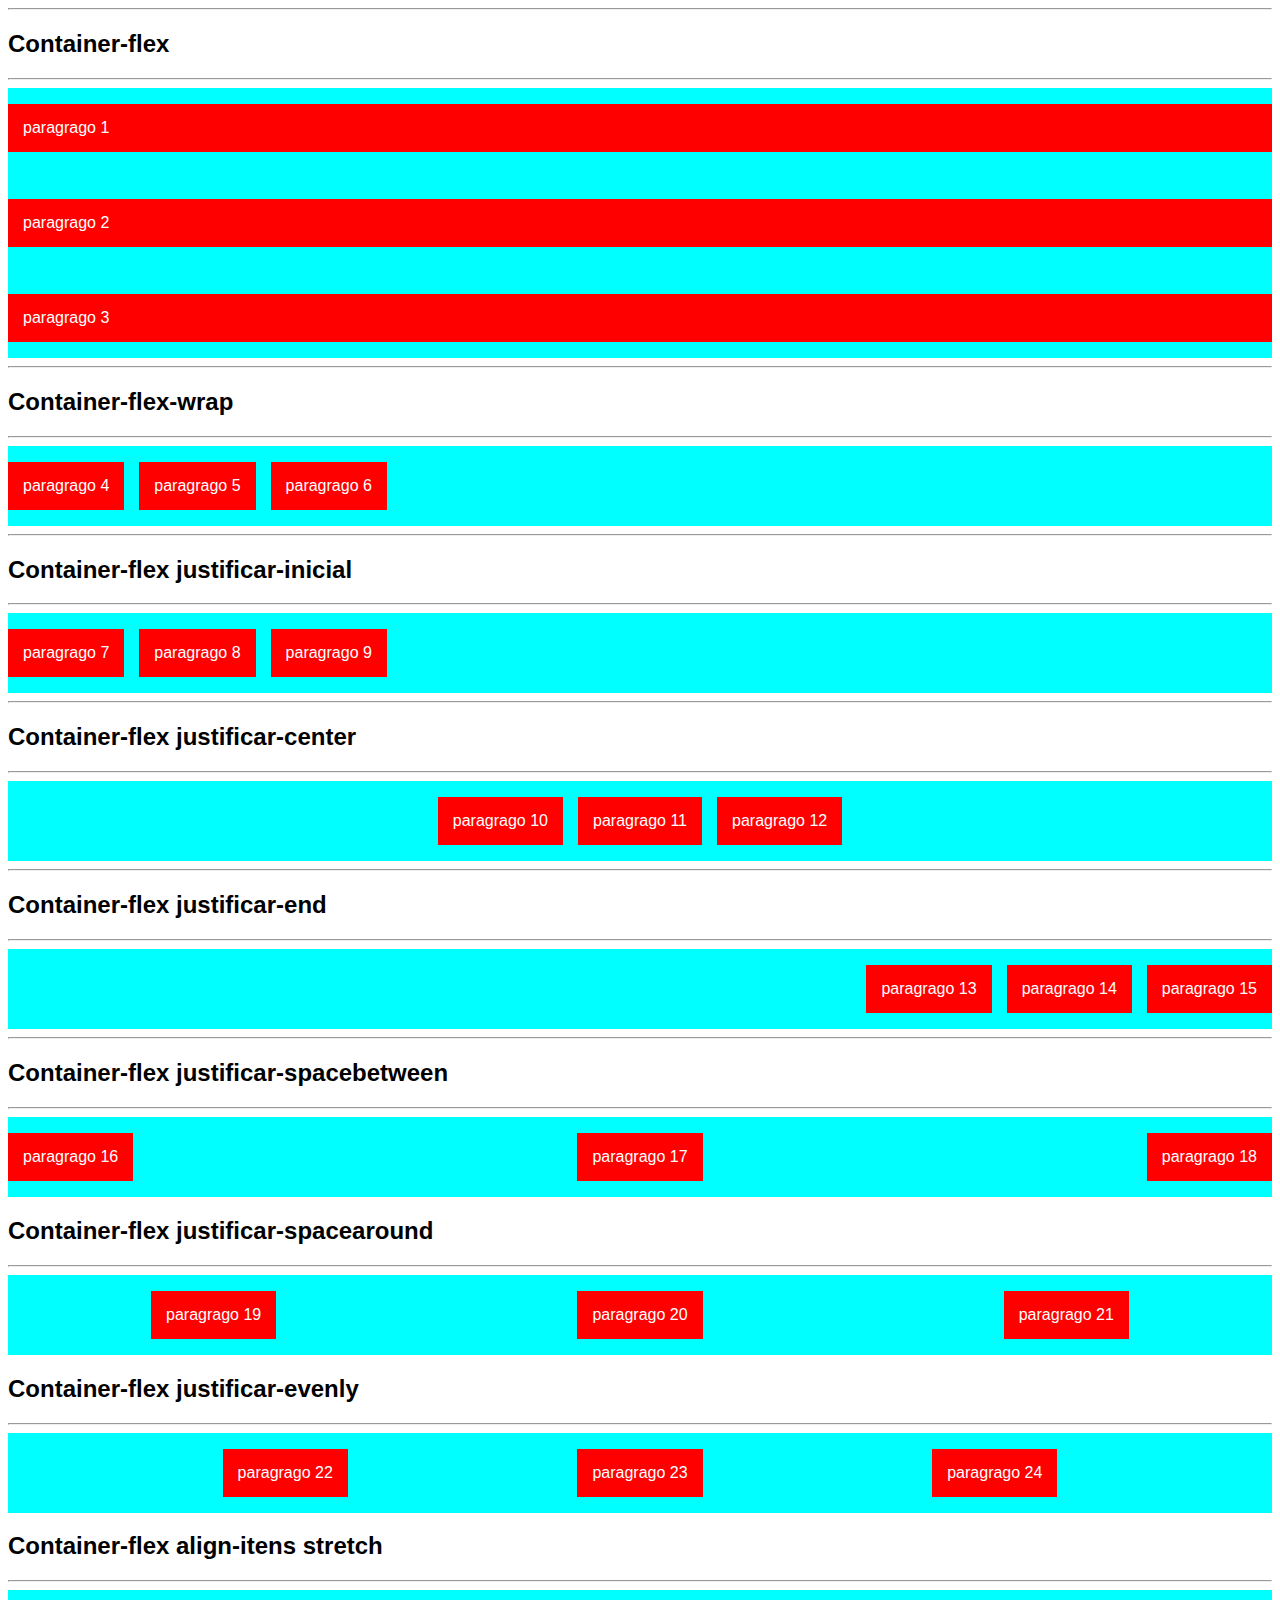
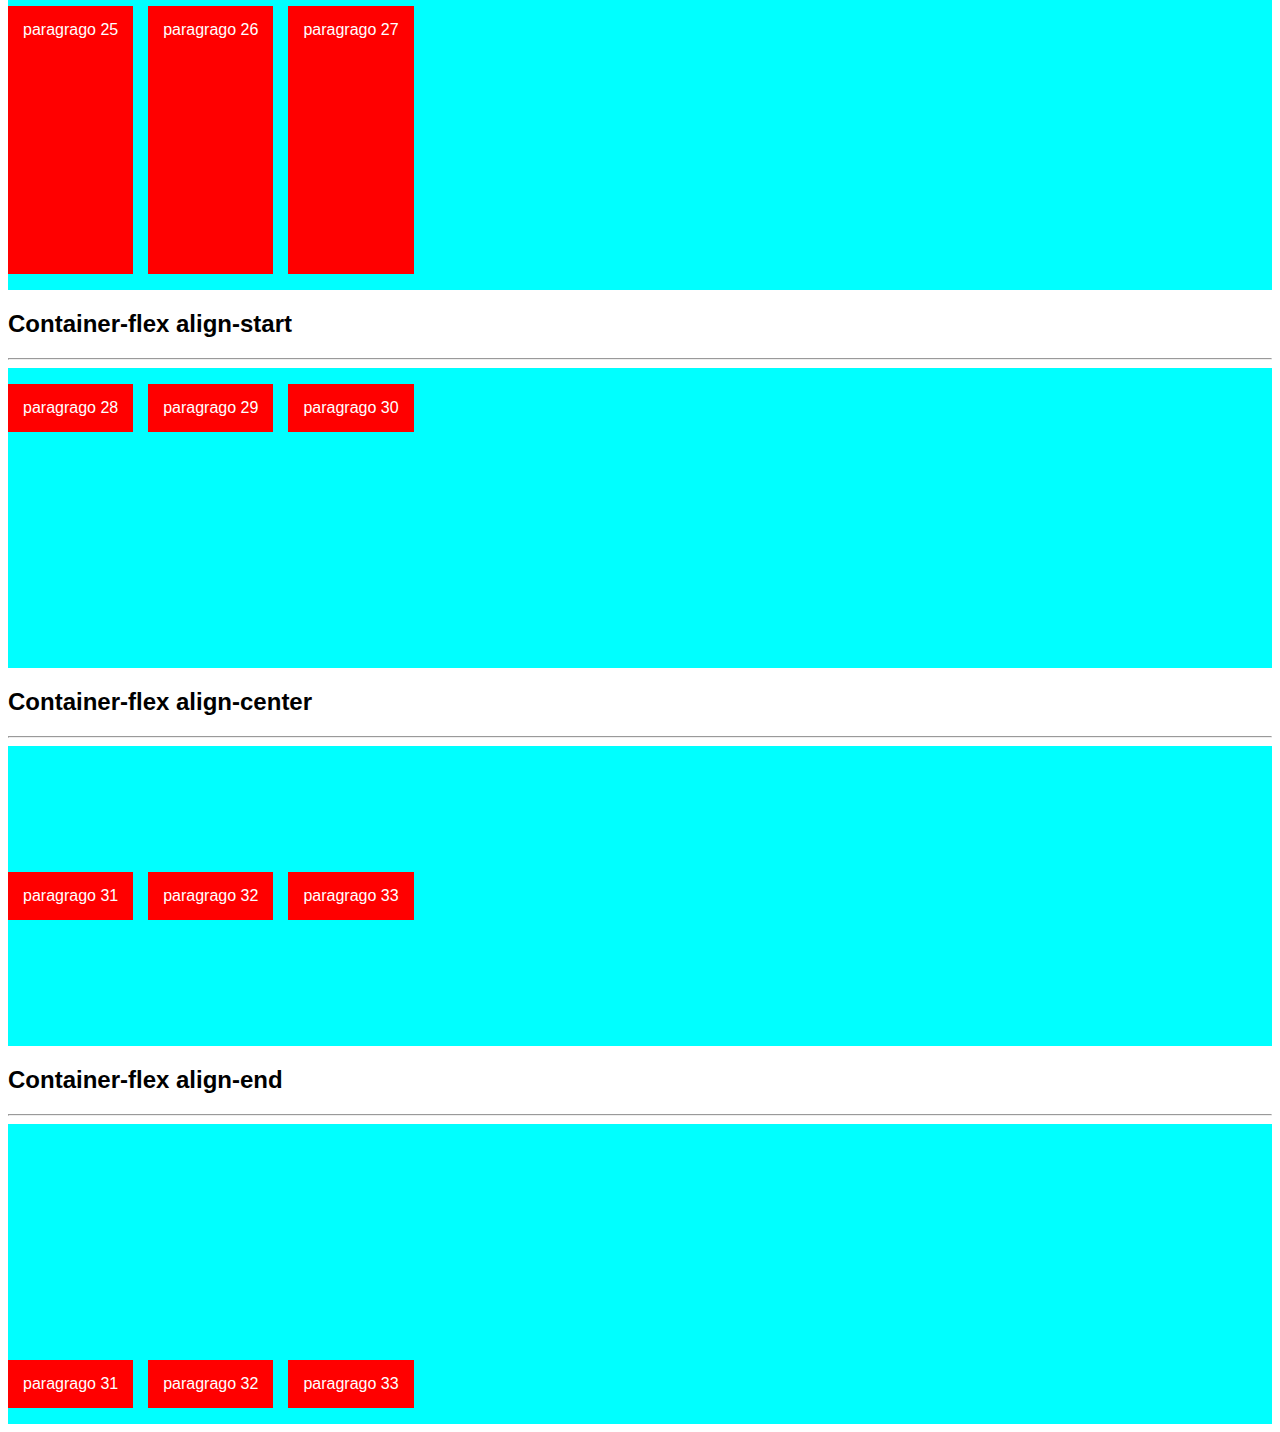
==== index.html @ 96dbb6f4 "first commit" ====
<!DOCTYPE html>
<html lang="en">
<head>
    <meta charset="UTF-8">
    <meta name="viewport" content="width=device-width, initial-scale=1.0">
    <title>FLEX</title>
    <link rel="stylesheet" href="index.css">
</head>
<body>
    <!--inicio do primeiro container-flex-->
    <hr>
    <h2>Container-flex</h2>
    <hr>
        <section class="container-flex">
            <p class="itens-flex">paragrago 1</p>
            <p class="itens-flex">paragrago 2</p>
            <p class="itens-flex">paragrago 3</p>
        </section>
    <!--final do primeiro container-flex-->
    <hr>
    <h2>Container-flex-wrap</h2>
    <hr>
        <section class="container-flex whap">
            <p class="itens-flex whap">paragrago 4</p>
            <p class="itens-flex whap">paragrago 5</p>
            <p class="itens-flex whap" >paragrago 6</p>
        </section>
    <hr>
    <h2>Container-flex justificar-inicial</h2>
    <hr>
        <section class="container-flex justificar-inicial">
            <p class="itens-flex inicial">paragrago 7</p>
            <p class="itens-flex inicial">paragrago 8</p>
            <p class="itens-flex inicial" >paragrago 9</p>
        </section>
    <hr>
    <h2>Container-flex justificar-center</h2>
    <hr>
        <section class="container-flex justificar-center">
            <p class="itens-flex center">paragrago 10</p>
            <p class="itens-flex center">paragrago 11</p>
            <p class="itens-flex center" >paragrago 12</p>
        </section>   
    <hr>
    <h2>Container-flex justificar-end</h2>
    <hr>
        <section class="container-flex justificar-end">
            <p class="itens-flex end">paragrago 13</p>
            <p class="itens-flex end">paragrago 14</p>
            <p class="itens-flex end" >paragrago 15</p>
        </section>      
    <hr>
    <h2>Container-flex justificar-spacebetween</h2>
    <hr>
        <section class="container-flex justificar-spacebetween">
            <p class="itens-flex spacebetween">paragrago 16</p>
            <p class="itens-flex spacebetween">paragrago 17</p>
            <p class="itens-flex spacebetween" >paragrago 18</p>
        </section> 
    <h2>Container-flex justificar-spacearound</h2>
    <hr>
        <section class="container-flex justificar-spacearound">
            <p class="itens-flex spacearound">paragrago 19</p>
            <p class="itens-flex spacearound">paragrago 20</p>
            <p class="itens-flex spacearound" >paragrago 21</p>
        </section>  
    <h2>Container-flex justificar-evenly</h2>
    <hr>
        <section class="container-flex justificar-evenly">
            <p class="itens-flex evenly">paragrago 22</p>
            <p class="itens-flex evenly">paragrago 23</p>
            <p class="itens-flex evenly" >paragrago 24</p>
        </section>
    <h2>Container-flex align-itens stretch</h2>
    <hr>
        <section class="container-flex align-itens">
            <p class="itens-flex itens">paragrago 25</p>
            <p class="itens-flex itens">paragrago 26</p>
            <p class="itens-flex itens" >paragrago 27</p>
        </section> 
    <h2>Container-flex align-start</h2>
    <hr>
        <section class="container-flex align-start">
            <p class="itens-flex start">paragrago 28</p>
            <p class="itens-flex start">paragrago 29</p>
            <p class="itens-flex start" >paragrago 30</p>
        </section>                     
    <h2>Container-flex align-center</h2>
    <hr>
        <section class="container-flex align-center">
            <p class="itens-flex center">paragrago 31</p>
            <p class="itens-flex center">paragrago 32</p>
            <p class="itens-flex center" >paragrago 33</p>
        </section>  
    <h2>Container-flex align-end</h2>
    <hr>
        <section class="container-flex align-end">
            <p class="itens-flex end">paragrago 31</p>
            <p class="itens-flex end">paragrago 32</p>
            <p class="itens-flex end" >paragrago 33</p>
        </section>  

    <script src="script.js"></script>
</body>
</html>
---- index.css ----
/*O flex vai sempre se ajustar independente da quantidade de elementos que tenhamos*/
h1, h2, p{
    font-family: Verdana, Geneva, Tahoma, sans-serif;
}
/*componente pai onde é aplicado o flex*/
/*quando aplicado um display flex o padrão da direção dos itens é em row ou na horizontal*/
.container-flex{
    /*Ativamos um flex utilizando uma classe pai e anotando-a com "display: flex;"*/
    display: flex;
   
    background-color: aqua;
    /*GAP É O ESPAÇAMENTO ENTRE OS ITENS E ELE PODE SER UTILIZADO NO COMPONENTE PAI*/
    gap: 15px;
    /*EM FLEX-DIRECTION TEMOS AS POSSIVEIS DIREÇÕES DOS ITENS, ISSO É DEFINIDO NO COMPONENTE PAI*/
    flex-direction: column ;
    
}

/*itens filhos que estão dentro do componente flex pai*/
.itens-flex{
    background-color: red;
    padding: 15px;
    color: white;
    /*MAS CASO QUEIRA ADICIONAR O ESPAÇAMENTO NO CONTAINER FILHO VOCÊ PODE UTILIZAR O MARGIN*/

}
/*Quebra de linha == wrap dessa forma temos uma responsividade padrão*/
/*os valores default na hora de definir um displey flex são flex-direction: row, flex-wrep: no-wrep*/
.whap{
    flex-wrap: wrap;
    flex-direction: row;
}
/*justitfy content é uma manira de trabalhar com o posicionamento dos itens na horizontal*/
.justificar-inicial{
    flex-direction: row;
    justify-content: initial;
}
.justificar-center{
    flex-direction: row;
    justify-content: center;
}
.justificar-end{
    flex-direction: row;
    justify-content: end;
}
/*o space-between vai espaçar os itens na maxima largura que você tem na tela mantendo o mesmo espaçamento entre os itens*/
.justificar-spacebetween{
    flex-direction: row;
    justify-content: space-between;
}
/*O spacearound é quase a mesma coisa que o spacebetween a unica diferença é que ele deixa um respiro aos redores também*/
.justificar-spacearound{
    flex-direction: row;
    justify-content: space-around;
}
/*O spaceevenly ele adiciona um espaçamento igual tanto entre os itens quanto ao redor dos itens*/
.justificar-evenly{
    flex-direction: row;
    justify-content: space-evenly;
}
/*O align-itens é uma forma de organizar os itens verticalmente */
/*A propriedade padrão do align-itens é o stretch que procura ocupar o maior espaço possivel*/
.align-itens{
    align-items: stretch;
    flex-direction: row;
    height: 300px;
}
.align-start{
    flex-direction: row ;
    height: 300px;
    align-items: start;
}
.align-center{
    flex-direction: row ;
    height: 300px;
    align-items: center;
}
.align-end{
    flex-direction: row ;
    height: 300px;
    align-items: end;
}
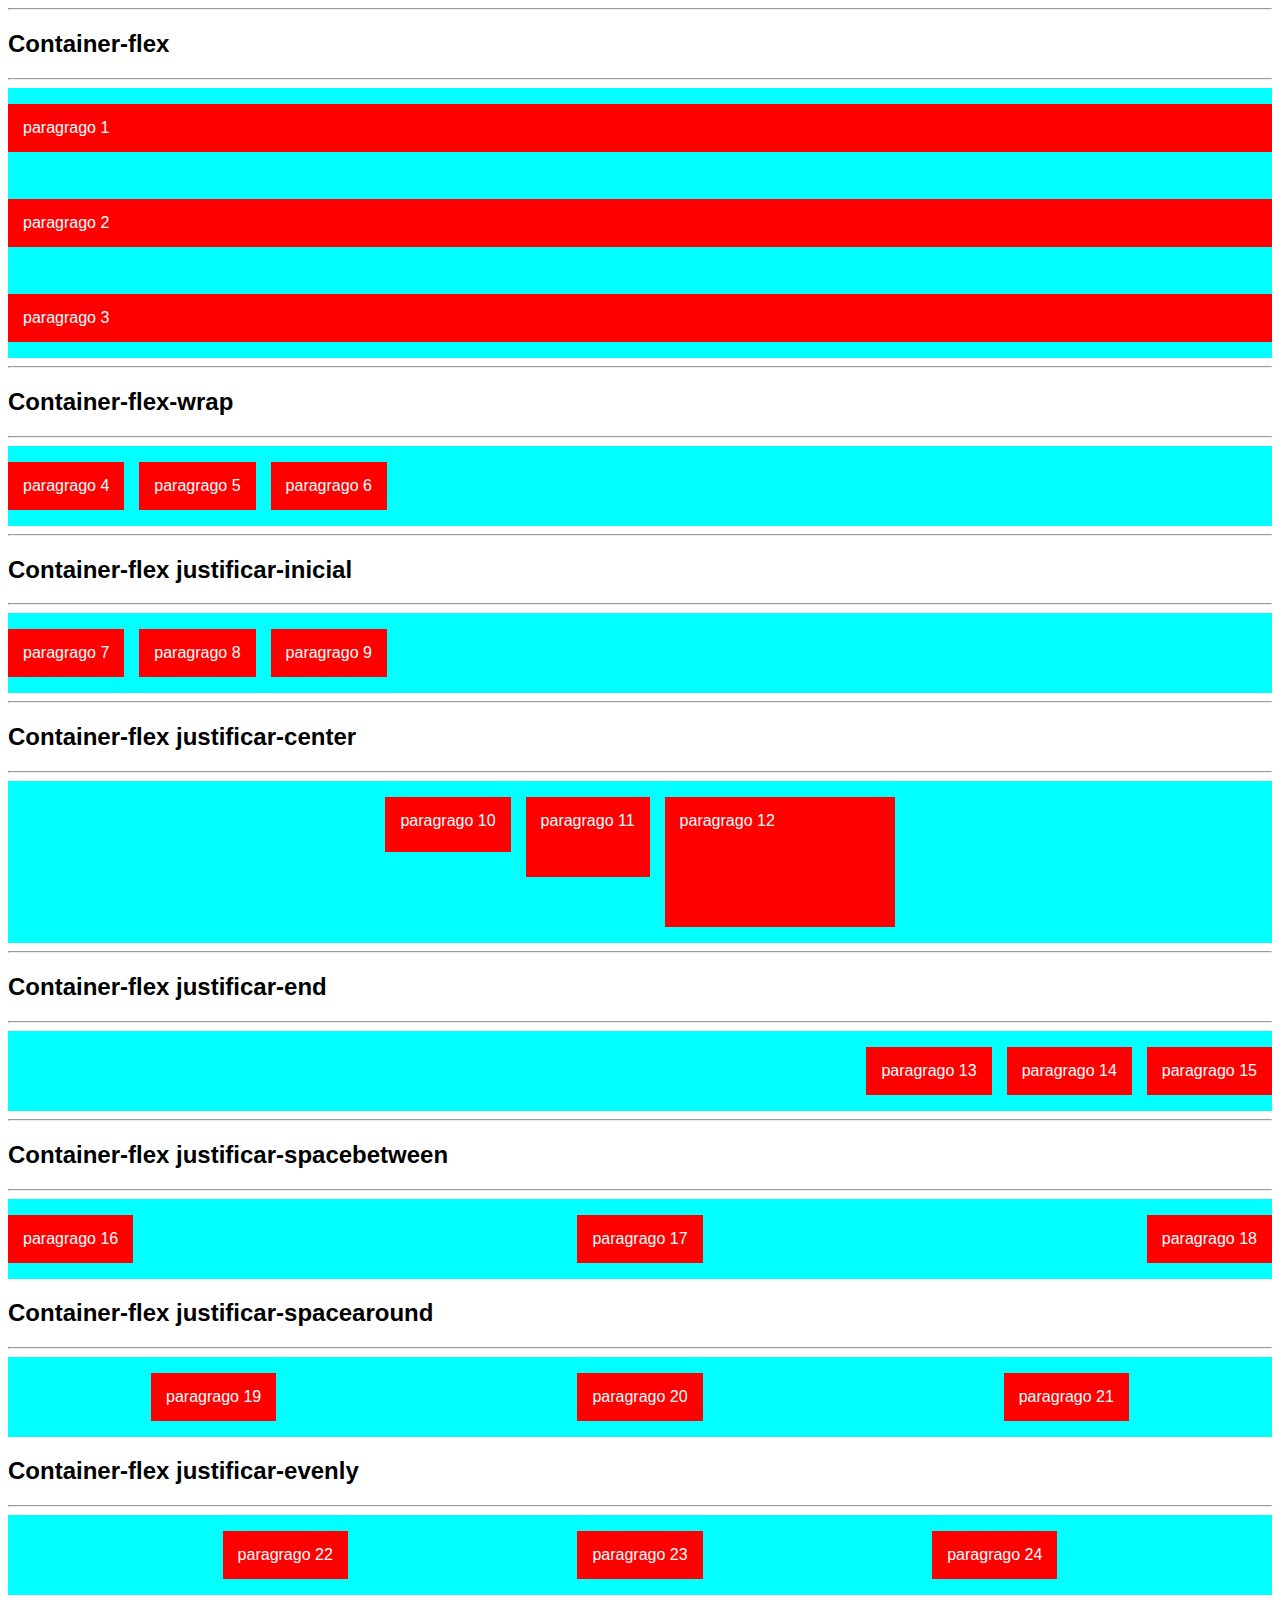
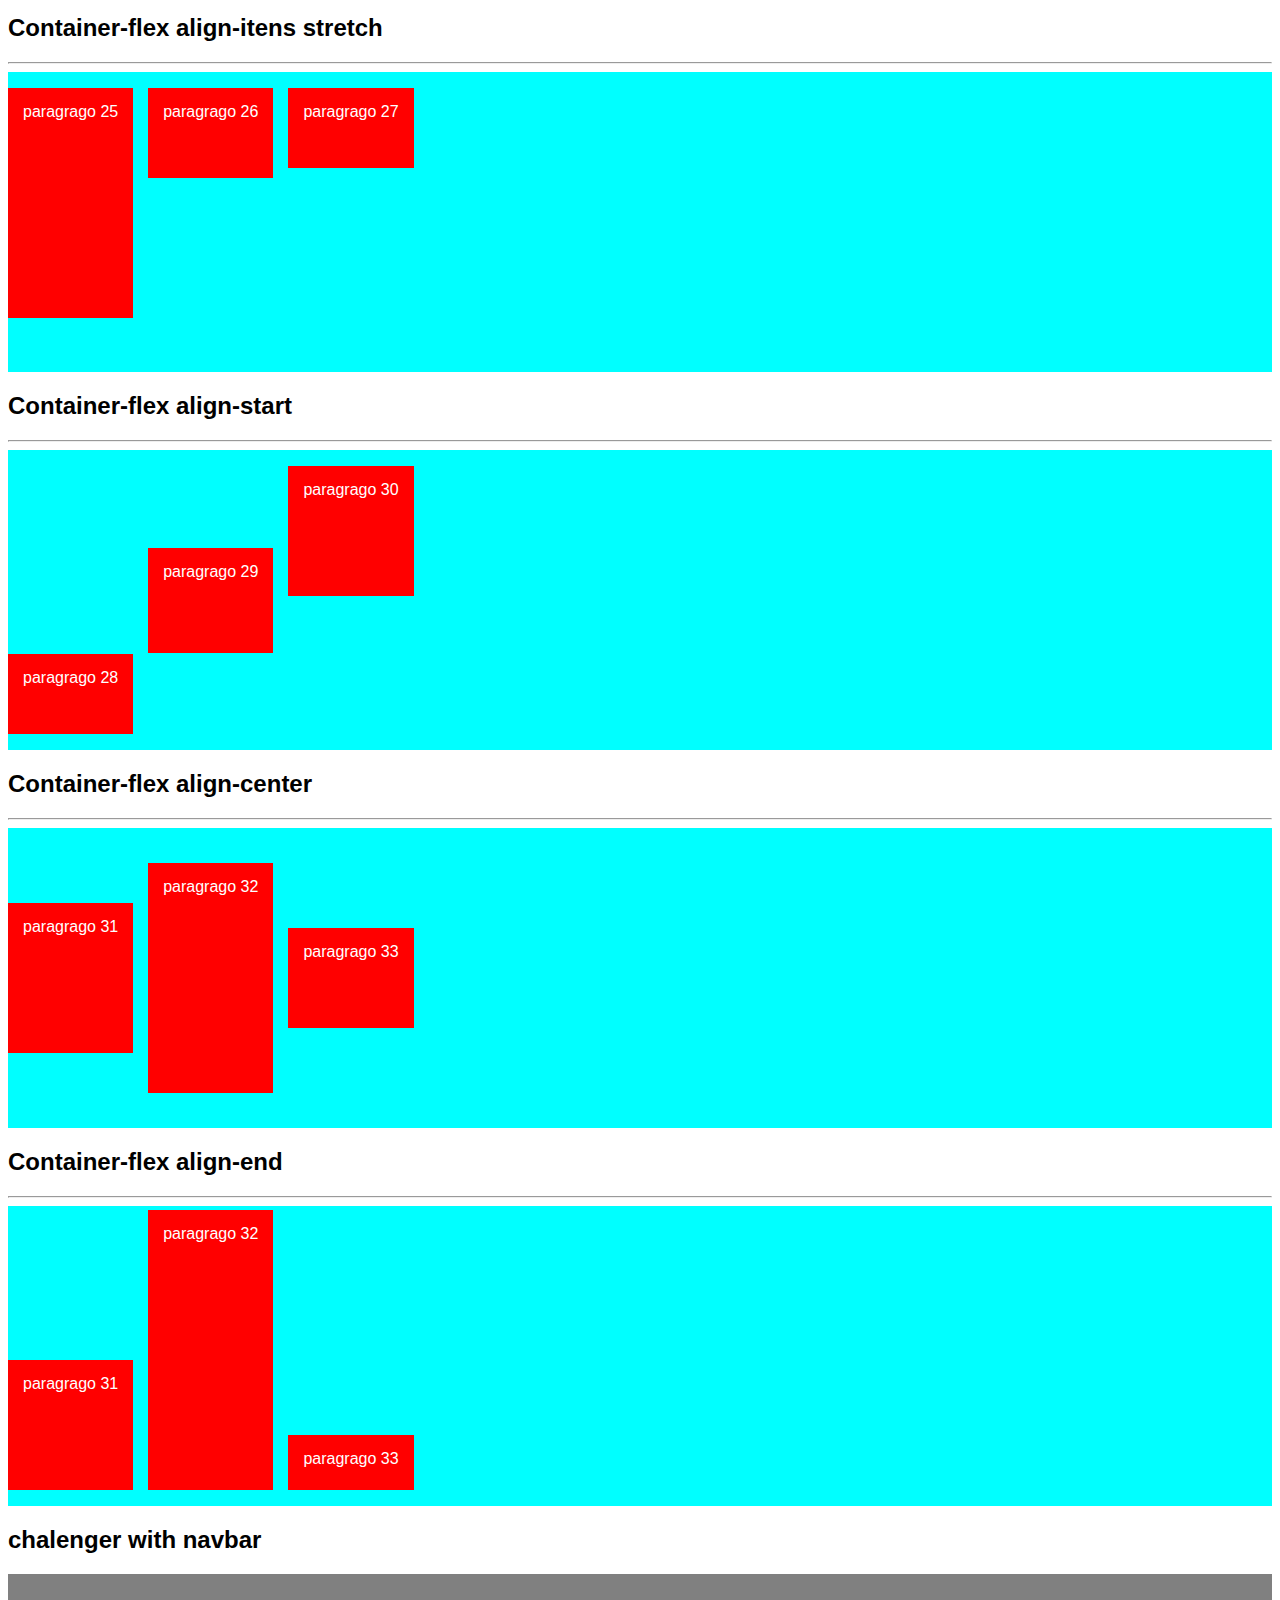
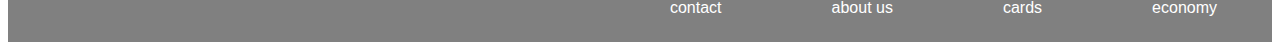
==== commit c23fb485: "final changes to flex-box layout!!!" ====
--- a/index.html
+++ b/index.html
@@ -37,9 +37,9 @@
     <h2>Container-flex justificar-center</h2>
     <hr>
         <section class="container-flex justificar-center">
-            <p class="itens-flex center">paragrago 10</p>
-            <p class="itens-flex center">paragrago 11</p>
-            <p class="itens-flex center" >paragrago 12</p>
+            <p class="itens-flex center10">paragrago 10</p>
+            <p class="itens-flex center11">paragrago 11</p>
+            <p class="itens-flex center12" >paragrago 12</p>
         </section>   
     <hr>
     <h2>Container-flex justificar-end</h2>
@@ -74,31 +74,41 @@
     <h2>Container-flex align-itens stretch</h2>
     <hr>
         <section class="container-flex align-itens">
-            <p class="itens-flex itens">paragrago 25</p>
-            <p class="itens-flex itens">paragrago 26</p>
-            <p class="itens-flex itens" >paragrago 27</p>
+            <p class="itens-flex itens25">paragrago 25</p>
+            <p class="itens-flex itens26">paragrago 26</p>
+            <p class="itens-flex itens27" >paragrago 27</p>
         </section> 
-    <h2>Container-flex align-start</h2>
+    <h2 id="here">Container-flex align-start</h2>
     <hr>
         <section class="container-flex align-start">
-            <p class="itens-flex start">paragrago 28</p>
-            <p class="itens-flex start">paragrago 29</p>
-            <p class="itens-flex start" >paragrago 30</p>
+            <p class="itens-flex start28">paragrago 28</p>
+            <p class="itens-flex start29">paragrago 29</p>
+            <p class="itens-flex start30" >paragrago 30</p>
         </section>                     
     <h2>Container-flex align-center</h2>
     <hr>
         <section class="container-flex align-center">
-            <p class="itens-flex center">paragrago 31</p>
-            <p class="itens-flex center">paragrago 32</p>
-            <p class="itens-flex center" >paragrago 33</p>
+            <p class="itens-flex center31">paragrago 31</p>
+            <p class="itens-flex center32">paragrago 32</p>
+            <p class="itens-flex center33" >paragrago 33</p>
         </section>  
     <h2>Container-flex align-end</h2>
     <hr>
-        <section class="container-flex align-end">
-            <p class="itens-flex end">paragrago 31</p>
-            <p class="itens-flex end">paragrago 32</p>
-            <p class="itens-flex end" >paragrago 33</p>
-        </section>  
+        <section id="here2" class="container-flex align-end">
+            <p class="itens-flex end31">paragrago 31</p>
+            <p class="itens-flex end32">paragrago 32</p>
+            <p class="itens-flex end33" >paragrago 33</p>
+        </section>
+
+    <nav>
+        <h2>chalenger with navbar</h2>
+        <section class="nav-pai">     
+            <a href="#here">contact</a>
+            <a href="#here2">about us</a>
+            <a href="#">cards</a>
+            <a href="#">economy</a>
+        </section>
+    </nav>
 
     <script src="script.js"></script>
 </body>
--- a/index.css
+++ b/index.css
@@ -79,4 +79,77 @@
     flex-direction: row ;
     height: 300px;
     align-items: end;
+}
+.itens25{
+    height: 200px;
+    
+}
+.itens26{
+    height: 60px
+}
+.itens27{
+    height: 50px;
+}
+.center33{
+    height: 70px;
+
+}
+.center31{
+    height: 120px;
+
+}
+.center32{
+    height: 200px;
+}
+.start28{
+    height: 50px;
+    align-self: end;
+}
+.start29{
+    height: 75px;
+    align-self: center;
+}
+.start30{
+    height: 100px;
+    align-self: flex-start;
+}
+.end31{
+    height: 100px;
+}
+.end32{
+    height: 250px;
+}
+.end33{
+    height: 25px;
+}
+.center12{
+    width: 200px;
+    height: 100px;
+}
+.center11{
+    height: 50px;
+}
+.center10{
+    height: 25px;
+}
+.nav-pai{
+    display: flex;
+    background-color: grey;
+    justify-content: end;
+    padding: 15px;
+    color: white;
+    gap: 60px;
+
+}
+.nav-pai a{
+    color: white;    
+    text-decoration: none;
+    font-family: Verdana, Geneva, Tahoma, sans-serif;
+    padding: 10px;
+    margin-right: 30px;
+}
+.nav-pai a:hover{
+    background-color: black;
+    color: white;
+    border-radius: 10px;
 }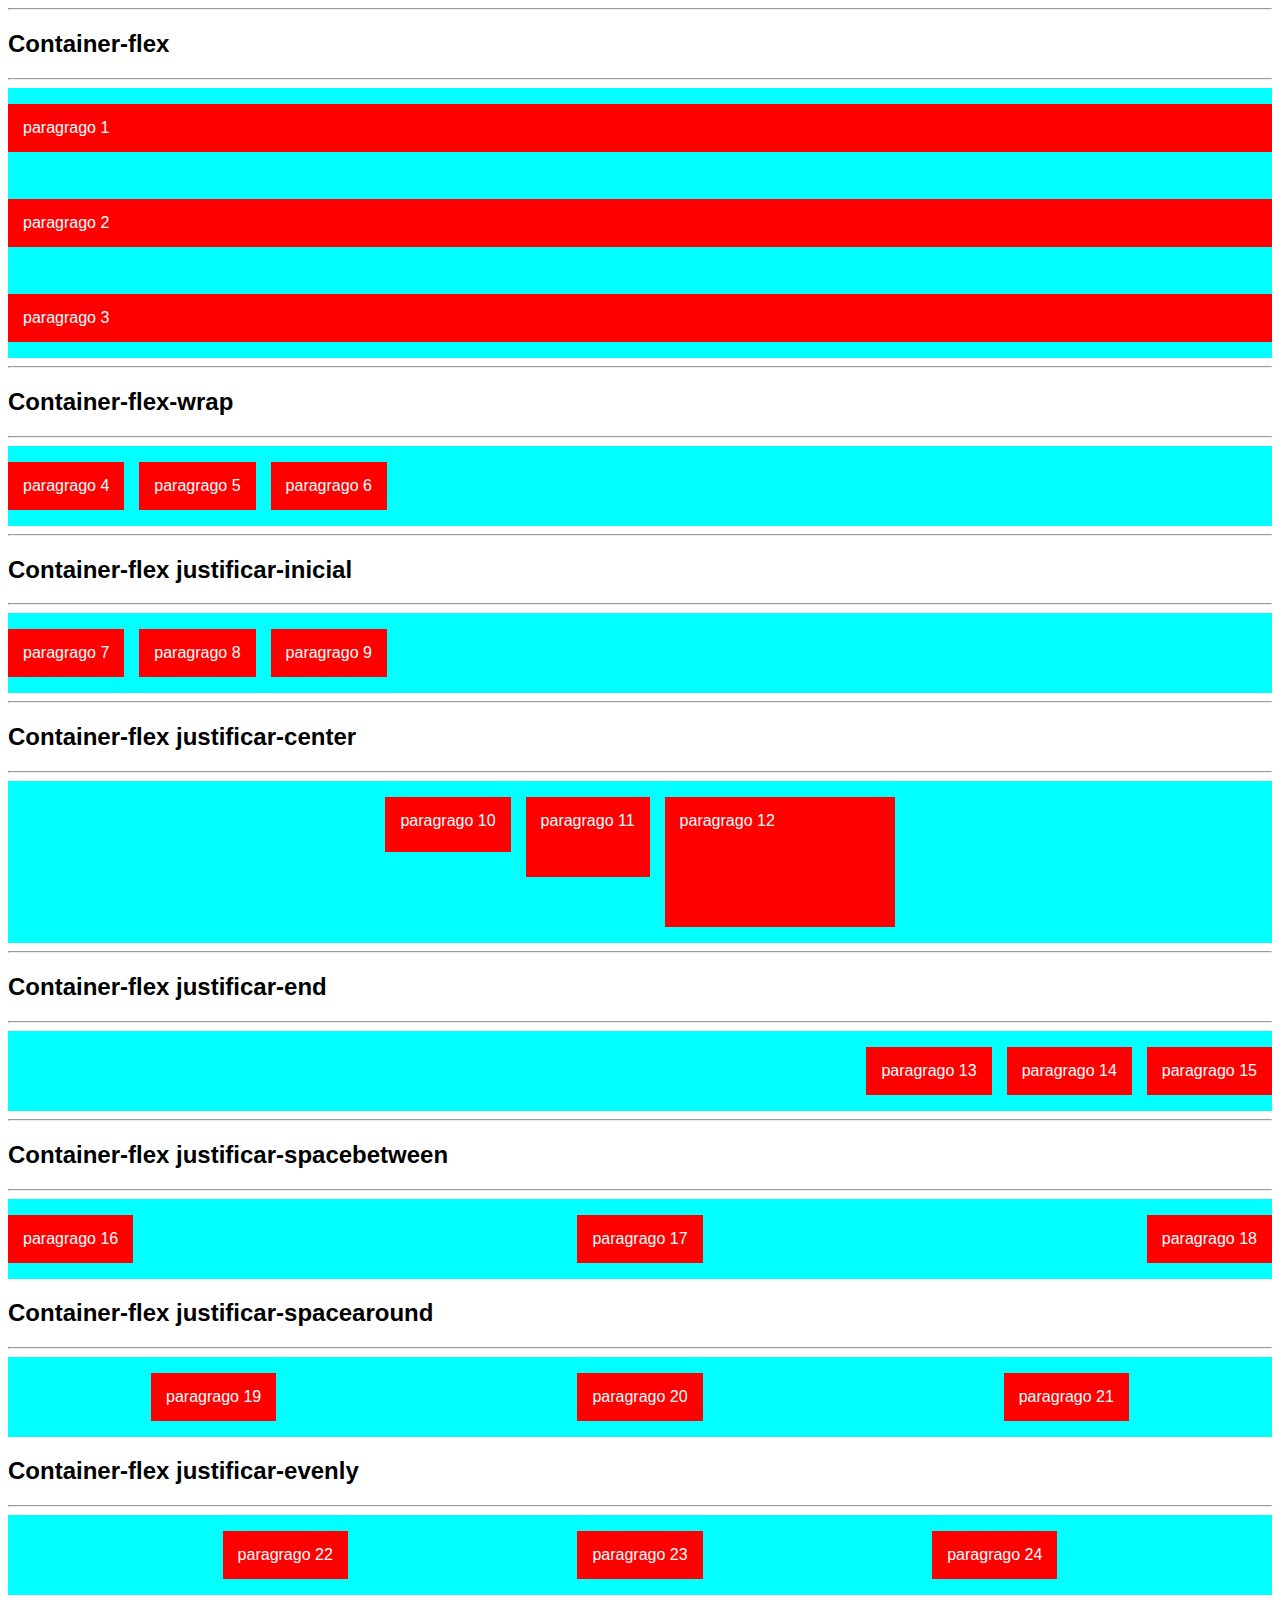
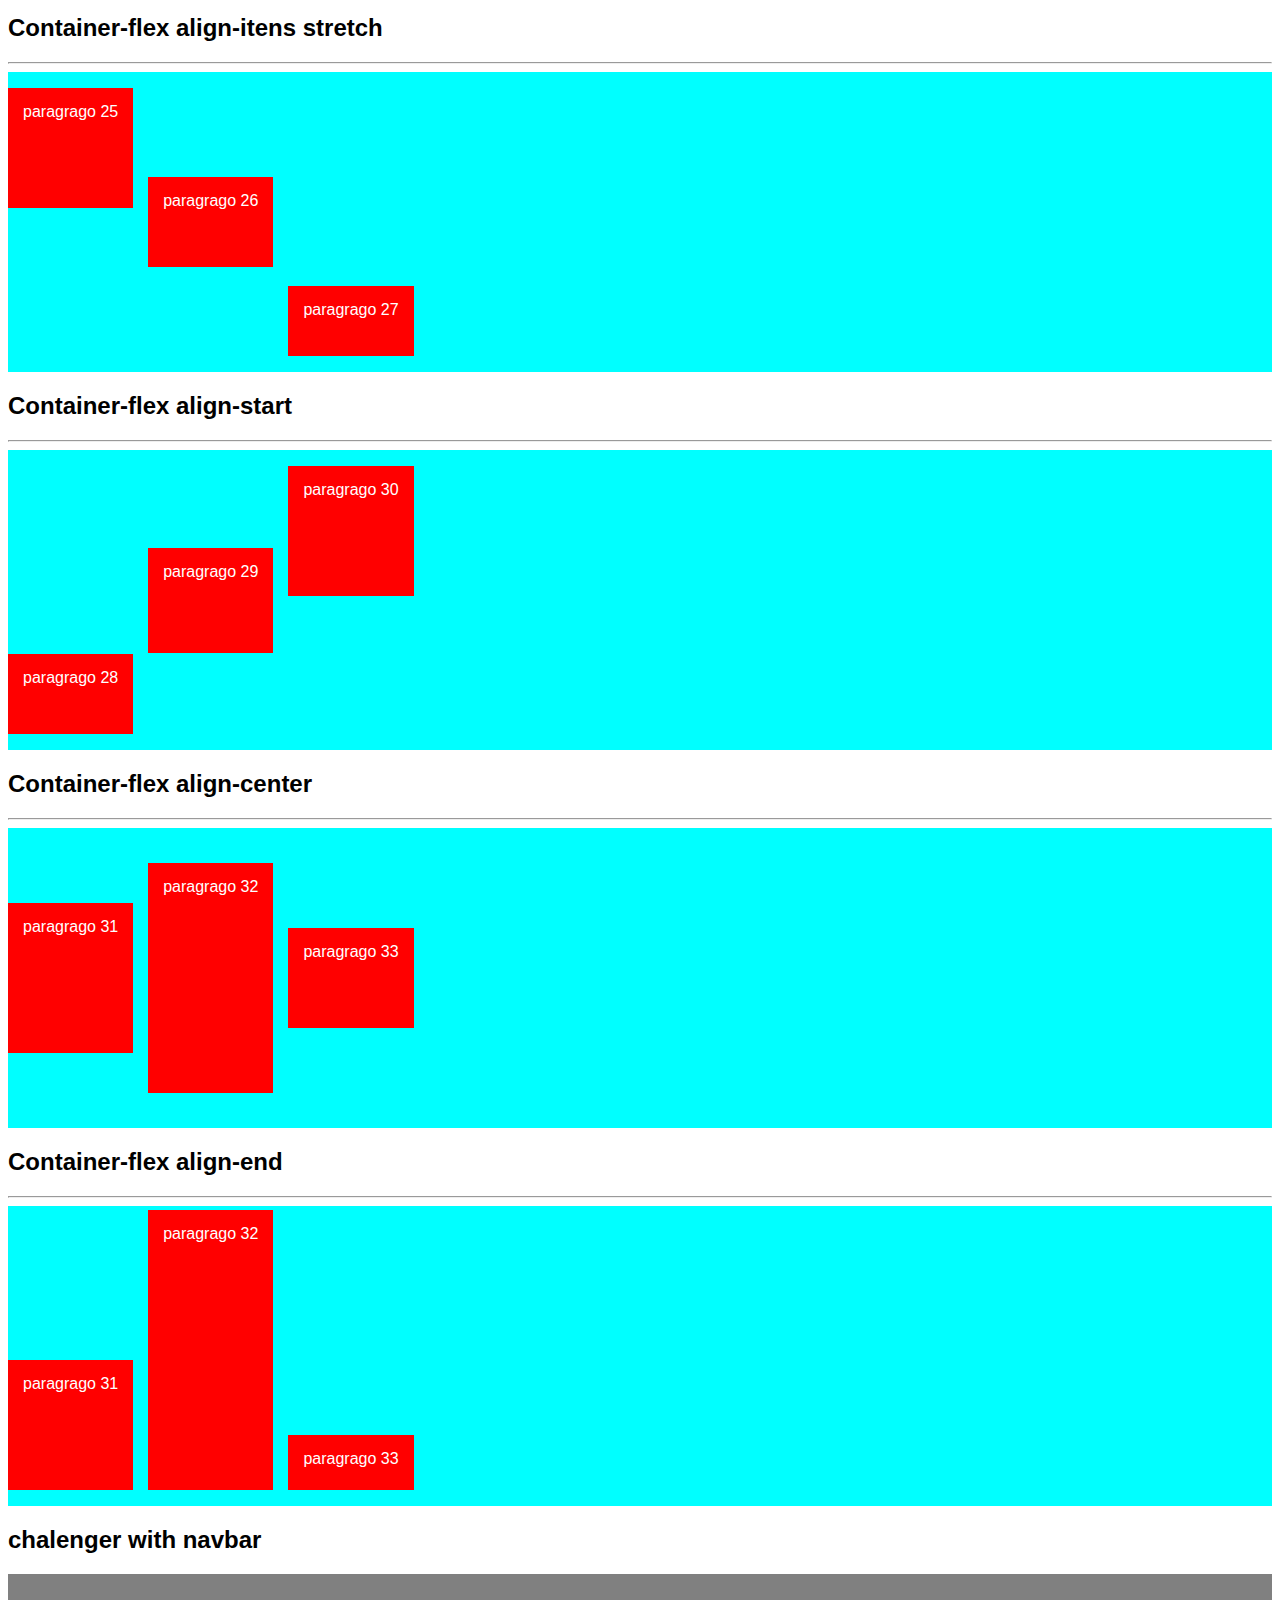
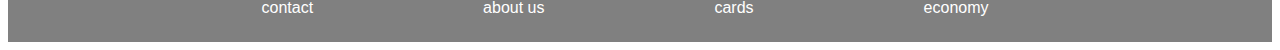
==== commit 148050e9: "revising" ====
--- a/index.html
+++ b/index.html
@@ -100,13 +100,13 @@
             <p class="itens-flex end33" >paragrago 33</p>
         </section>
 
-    <nav>
-        <h2>chalenger with navbar</h2>
+    <nav class="textCenter">
+        <h2 class="textItemCenter">chalenger with navbar</h2>
         <section class="nav-pai">     
-            <a href="#here">contact</a>
-            <a href="#here2">about us</a>
-            <a href="#">cards</a>
-            <a href="#">economy</a>
+            <a  href="#here">contact</a>
+            <a  href="#here2">about us</a>
+            <a  href="#">cards</a>
+            <a  href="#">economy</a>
         </section>
     </nav>
 
--- a/index.css
+++ b/index.css
@@ -1,5 +1,6 @@
 /*O flex vai sempre se ajustar independente da quantidade de elementos que tenhamos*/
 h1, h2, p{
+    
     font-family: Verdana, Geneva, Tahoma, sans-serif;
 }
 /*componente pai onde é aplicado o flex*/
@@ -15,7 +16,6 @@
     flex-direction: column ;
     
 }
-
 /*itens filhos que estão dentro do componente flex pai*/
 .itens-flex{
     background-color: red;
@@ -81,14 +81,16 @@
     align-items: end;
 }
 .itens25{
-    height: 200px;
-    
+    height: 90px;
+    align-self: start;
 }
 .itens26{
-    height: 60px
+    height: 60px;
+    align-self: center;
 }
 .itens27{
-    height: 50px;
+    height: 40px;
+    align-self: end;
 }
 .center33{
     height: 70px;
@@ -135,10 +137,11 @@
 .nav-pai{
     display: flex;
     background-color: grey;
-    justify-content: end;
+    justify-content: center;
     padding: 15px;
     color: white;
-    gap: 60px;
+    gap: 120px;
+    flex-wrap: wrap;
 
 }
 .nav-pai a{
@@ -147,9 +150,11 @@
     font-family: Verdana, Geneva, Tahoma, sans-serif;
     padding: 10px;
     margin-right: 30px;
+
 }
 .nav-pai a:hover{
     background-color: black;
     color: white;
     border-radius: 10px;
-}+}
+
